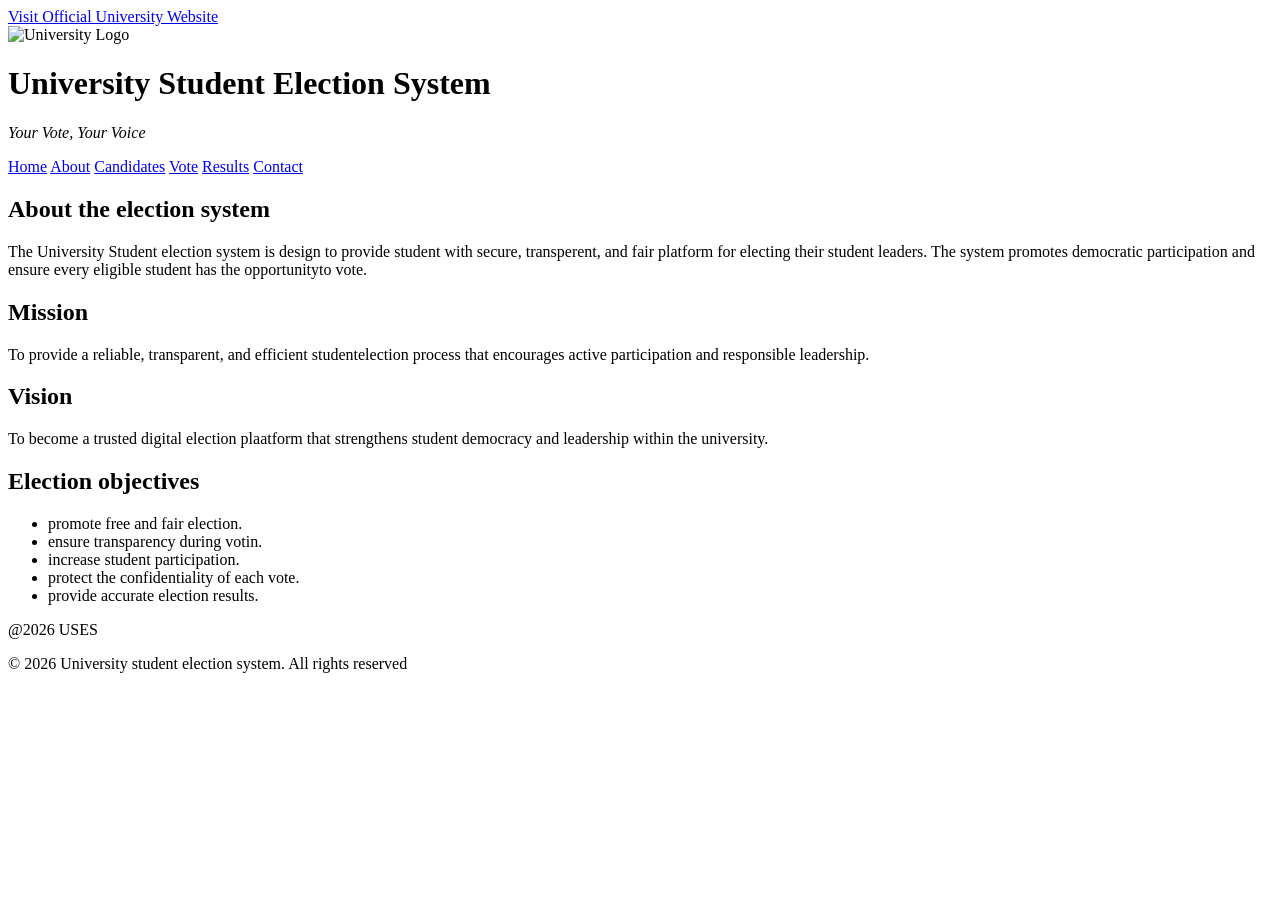
==== about.html @ d1b98c8a "Add files via upload" ====
<!DOCTYPE html>
<html lang="en">

<meta charset="UTF-8">
<meta name="viewport"
content="width=device-width,
initial-scale=1.0">
<head>
    <title>university student election system</title>
    <link rel="stylesheet" href="css/style.css">
</head>
<body>
   <header>

    <div class="top-link">
        <a href="https://www.university.ac.tz" target="_blank">
            Visit Official University Website
        </a>
    </div>
    <div class="header-content">
        <img src="file_00000000825871f4a0112f18165524d3.png" alt="University Logo" class="logo">
        <div class="title-area">
            <h1>University Student Election System</h1>
            <p><em>Your Vote, Your Voice</em></p>
        </div>
    </div>
    <nav>
        <a href="index.html">Home</a>
        <a href="about.html">About</a>
        <a href="candidates.html">Candidates</a>
        <a href="vote.html">Vote</a>
        <a href="result.html">Results</a>
        <a href="contact.html">Contact</a>
    </nav>
</header>
    <main class="container">
    <section>
     <h2>About the election system</h2>
      <p>
        The University Student election system is design to provide student
        with secure, transperent, and fair platform for electing their student leaders. The 
        system promotes democratic participation and ensure every eligible student has the opportunityto vote.
      </p>
    </section>
    <section>
        <h2>Mission</h2>
        <p>
            To provide a reliable, transparent, and efficient studentelection
            process that encourages active participation and responsible leadership.
        </p>
    </section>
    <section>
        <h2>Vision</h2>
        <p>
            To become a trusted digital election plaatform that strengthens student democracy
            and leadership within the university.
        </p>
    </section>
    <section>
        <h2>Election objectives</h2>
        <ul>
            <li>promote free and fair election.</li>
            <li>ensure transparency during votin.</li>
            <li>increase student participation.</li>
            <li>protect the confidentiality of each vote.</li>
            <li>provide accurate election results.</li>
        </ul>
    </section>
    </main>
    <footer>
       @2026 USES
        <p>&copy; 2026 University student election system. All rights reserved</p>
    </footer>
</body>
</html>
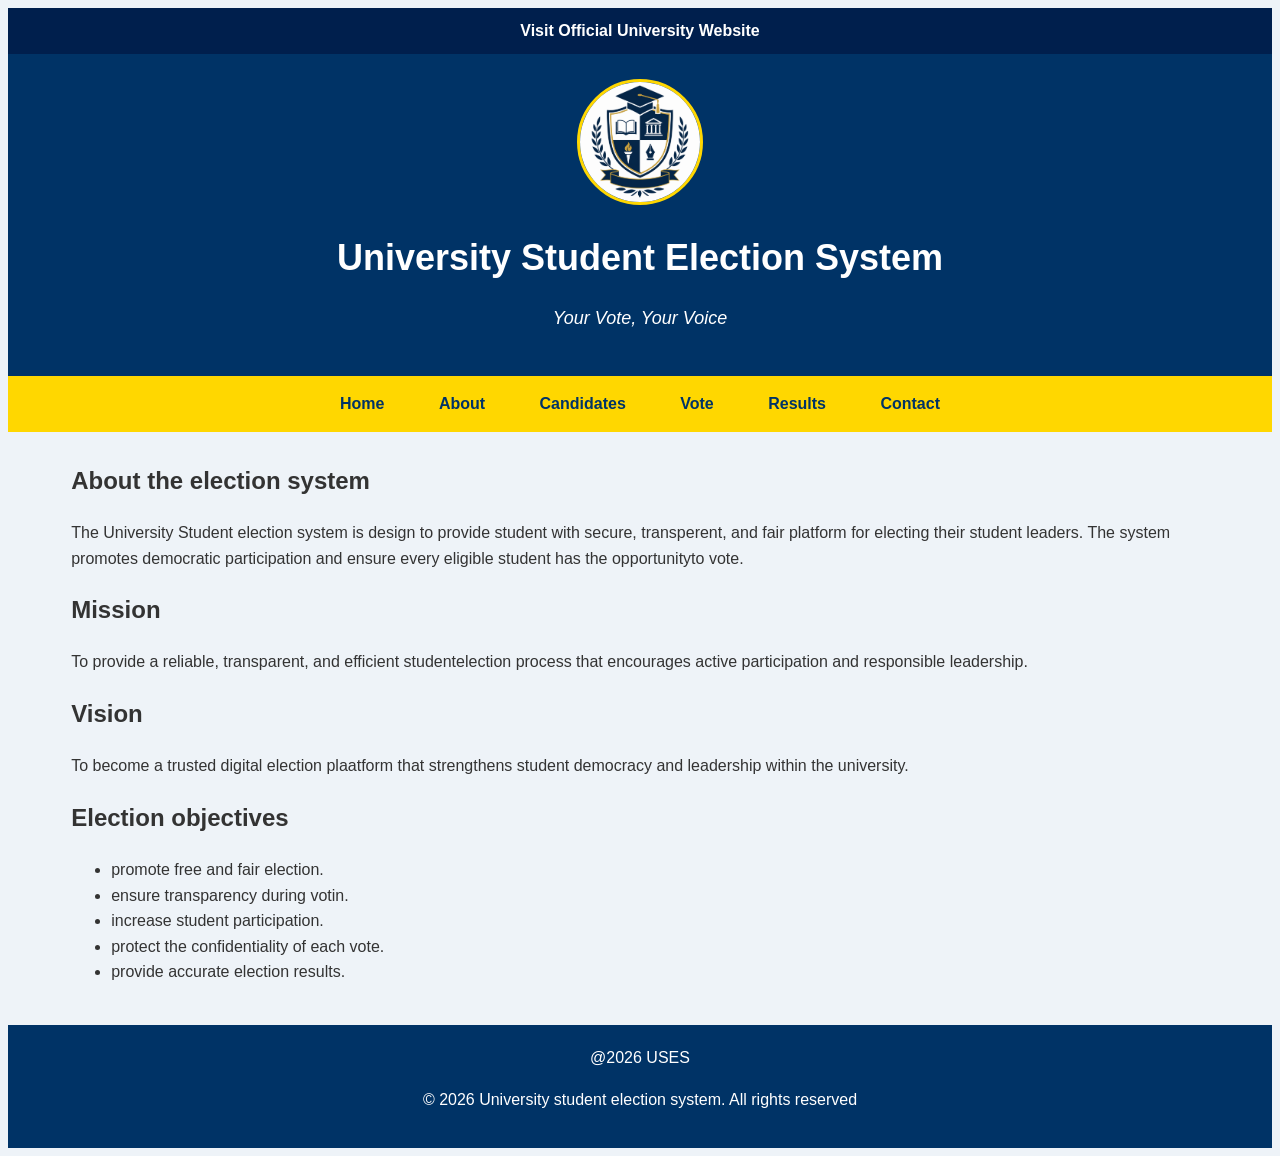
==== commit e645a44a: "Add files via upload" ====
--- a/about.html
+++ b/about.html
@@ -7,7 +7,7 @@
 initial-scale=1.0">
 <head>
     <title>university student election system</title>
-    <link rel="stylesheet" href="css/style.css">
+    <link rel="stylesheet" href="style.css">
 </head>
 <body>
    <header>
--- a/style.css
+++ b/style.css
@@ -0,0 +1,219 @@
+{
+    margin:0;
+    padding:0;
+    box-sizing:border-box;
+}
+body{
+    font-family:Arial,Helvetica,sans-serif;
+    background-color:#eef3f8;
+    color:#333;
+    line-height:1.6;
+}
+.top-link{
+    background:#001f4d;
+    text-align:center;
+    padding:10px;
+}
+.top-link a{
+    color:white;
+    text-decoration:none;
+    font-weight:bold;
+}
+.top-link a:hover{
+    text-decoration:underline;
+}
+header{
+    background:#003366;
+    color:white;
+}
+.header-content{
+    text-align:center;
+    padding:25px 20px;
+}
+.logo{
+    display:block;
+    width:120px;
+    height:120px;
+    margin:0 auto 15px;
+    border-radius:50%;
+    object-fit:cover;
+    border:3px solid gold;
+}
+.title-area h1{
+    font-size:36px;
+    margin-bottom:8px;
+}
+.title-area p{
+    font-size:18px;
+    font-style:italic;
+}
+nav{
+    background:gold;
+    text-align:center;
+    padding:15px;
+}
+nav a{
+    color:#003366;
+    text-decoration:none;
+    font-weight:bold;
+    margin:10px;
+    padding:10px 15px;
+    border-radius:5px;
+    transition:0.3s;
+}
+nav a:hover{
+    background:#003366;
+    color:white;
+}
+.container{
+    width:90%;
+    max-width:1200px;
+    margin:30px auto;
+}
+.hero{
+    background:white;
+    text-align:center;
+    padding:60px 30px;
+    border-radius:10px;
+    box-shadow:0 5px 10px rgba(0,0,0,0.2);
+    margin-bottom:30px;
+}
+.hero h2{
+    color:#003366;
+    font-size:40px;
+    margin-bottom:20px;
+}
+.hero p{
+    font-size:18px;
+    margin-bottom:30px;
+}
+.btn,
+button{
+    background:#0055aa;
+    color:white;
+    text-decoration:none;
+    padding:12px 20px;
+    border:none;
+    border-radius:5px;
+    cursor:pointer;
+    font-size:16px;
+    transition:0.3s;
+}
+.btn:hover,
+button:hover{
+    background:#003366;
+}
+.candidate-container{
+    display:flex;
+    justify-content:center;
+    gap:25px;
+    flex-wrap:wrap;
+    margin:20px 0;
+}
+.candidate-card{
+    background:white;
+    width:320px;
+    padding:20px;
+    text-align:center;
+    border-radius:10px;
+    box-shadow:0 5px 10px rgba(0,0,0,0.2);
+    transition:0.3s;
+}
+.candidate-card:hover{
+    transform:translateY(-8px);
+}
+.candidate-photo{
+    width:150px;
+    height:150px;
+    border-radius:50%;
+    object-fit:cover;
+    border:4px solid gold;
+    margin-bottom:15px;
+}
+.candidate-card h3{
+    color:#003366;
+    margin-bottom:10px;
+}
+.candidate-card a{
+    display:inline-block;
+    background:#0055aa;
+    color:white;
+    text-decoration:none;
+    padding:10px 15px;
+    border-radius:5px;
+    margin:5px;
+}
+.candidate-card a:hover{
+    background:#003366;
+}
+form{
+    background:white;
+    padding:25px;
+    border-radius:10px;
+    box-shadow:0 5px 10px rgba(0,0,0,0.15);
+}
+input,
+select,
+textarea{
+    width:100%;
+    padding:12px;
+    margin:8px 0 18px;
+    border:1px solid #ccc;
+    border-radius:5px;
+}
+input[type="radio"]{
+    width:auto;
+    margin-right:10px;
+}
+table{
+    width:100%;
+    border-collapse:collapse;
+    background:white;
+    margin-bottom:30px;
+}
+table,
+th,
+td{
+    border:1px solid #ccc;
+}
+th{
+    background:#003366;
+    color:white;
+    padding:12px;
+}
+td{
+    padding:12px;
+    text-align:center;
+}
+tr:nth-child(even){
+    background:#f4f4f4;
+}
+tr:hover{
+    background:#e8f0ff;
+}
+footer{
+    background:#003366;
+    color:white;
+    text-align:center;
+    padding:20px;
+    margin-top:40px;
+}
+@media(max-width:768px){
+    .title-area h1{
+        font-size:28px;
+    }
+    .hero h2{
+        font-size:30px;
+    }
+    .candidate-card{
+        width:100%;
+    }
+    nav a{
+        display:block;
+        margin:10px 0;
+    }
+    .logo{
+        width:100px;
+        height:100px;
+    }
+}
